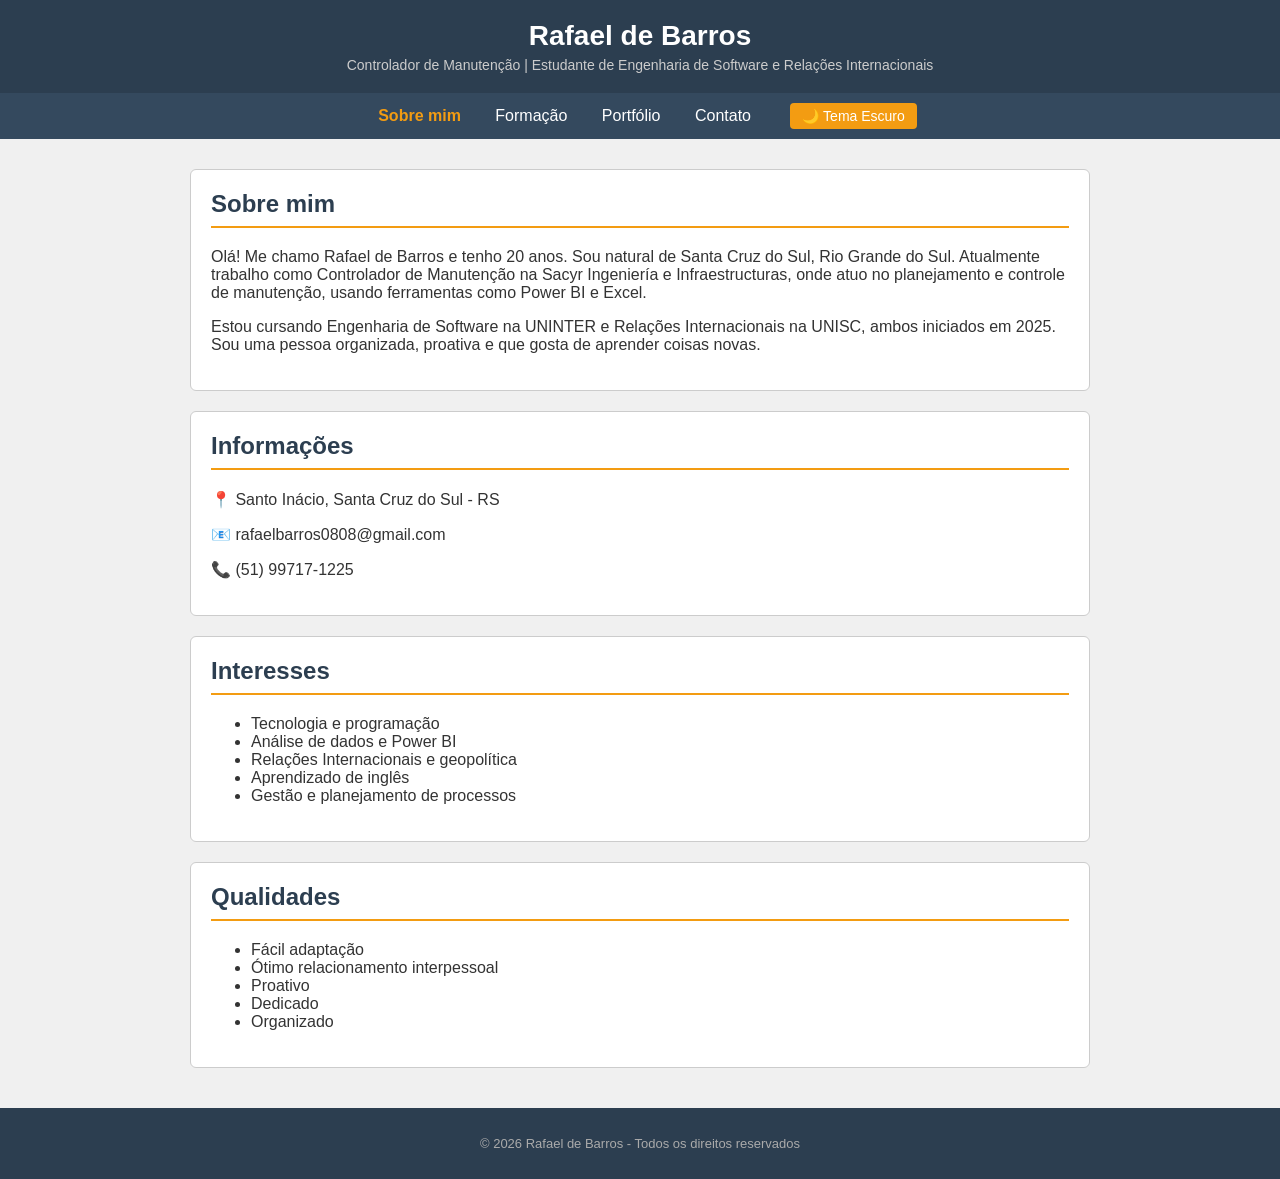
==== index.html @ fff727a5 "Primeiro Upload do site" ====
<!DOCTYPE html>
<html lang="pt-BR">
<head>
    <meta charset="UTF-8">
    <meta name="viewport" content="width=device-width, initial-scale=1.0">
    <title>Sobre mim - Rafael de Barros</title>
    <link rel="stylesheet" href="style.css">
</head>
<body>

    <!-- Cabeçalho com nome e cargo -->
    <header>
        <h1>Rafael de Barros</h1>
        <p>Controlador de Manutenção | Estudante de Engenharia de Software e Relações Internacionais</p>
    </header>

    <!-- Menu de navegação -->
    <nav>
        <!-- Botão hamburguer só aparece no celular -->
        <button id="btn-menu">☰</button>

        <div class="links-nav">
            <a href="index.html">Sobre mim</a>
            <a href="formacao.html">Formação</a>
            <a href="portfolio.html">Portfólio</a>
            <a href="contato.html">Contato</a>
            <button id="btn-tema">🌙 Tema Escuro</button>
        </div>
    </nav>

    <!-- Conteúdo principal -->
    <main>

        <!-- Apresentação pessoal -->
        <div class="caixa">
            <h2>Sobre mim</h2>
            <p>
                Olá! Me chamo Rafael de Barros e tenho 20 anos. Sou natural de Santa Cruz do Sul, Rio Grande do Sul.
                Atualmente trabalho como Controlador de Manutenção na Sacyr Ingeniería e Infraestructuras, onde
                atuo no planejamento e controle de manutenção, usando ferramentas como Power BI e Excel.
            </p>
            <p style="margin-top: 10px;">
                Estou cursando Engenharia de Software na UNINTER e Relações Internacionais na UNISC,
                ambos iniciados em 2025. Sou uma pessoa organizada, proativa e que gosta de aprender coisas novas.
            </p>
        </div>

        <!-- Informações de contato rápido -->
        <div class="caixa">
            <h2>Informações</h2>
            <p>📍 Santo Inácio, Santa Cruz do Sul - RS</p>
            <p>📧 rafaelbarros0808@gmail.com</p>
            <p>📞 (51) 99717-1225</p>
        </div>

        <!-- Hobbies e interesses -->
        <div class="caixa">
            <h2>Interesses</h2>
            <ul>
                <li>Tecnologia e programação</li>
                <li>Análise de dados e Power BI</li>
                <li>Relações Internacionais e geopolítica</li>
                <li>Aprendizado de inglês</li>
                <li>Gestão e planejamento de processos</li>
            </ul>
        </div>

        <!-- Qualidades profissionais -->
        <div class="caixa">
            <h2>Qualidades</h2>
            <ul>
                <li>Fácil adaptação</li>
                <li>Ótimo relacionamento interpessoal</li>
                <li>Proativo</li>
                <li>Dedicado</li>
                <li>Organizado</li>
            </ul>
        </div>

    </main>

    <!-- Rodapé -->
    <footer>
        <p>© 2026 Rafael de Barros - Todos os direitos reservados</p>
    </footer>

    <script src="main.js"></script>
</body>
</html>
---- style.css ----
/* Estilos do portfólio - Rafael de Barros */

/* Configurações gerais da página */
body {
    font-family: Arial, sans-serif;
    background-color: #f0f0f0;
    color: #333333;
    margin: 0;
    padding: 0;
}

/* Tema escuro */
body.escuro {
    background-color: #222222;
    color: #eeeeee;
}

/* Cabeçalho do site */
header {
    background-color: #2c3e50;
    color: white;
    text-align: center;
    padding: 20px;
}

header h1 {
    margin: 0;
    font-size: 28px;
}

header p {
    margin: 5px 0 0 0;
    font-size: 14px;
    color: #cccccc;
}

/* Menu de navegação */
nav {
    background-color: #34495e;
    text-align: center;
    padding: 10px;
}

nav a {
    color: white;
    text-decoration: none;
    margin: 0 15px;
    font-size: 16px;
}

nav a:hover {
    color: #f39c12;
}

nav a.ativo {
    color: #f39c12;
    font-weight: bold;
}

/* Botão de tema claro/escuro */
#btn-tema {
    background-color: #f39c12;
    color: white;
    border: none;
    padding: 5px 12px;
    cursor: pointer;
    border-radius: 4px;
    font-size: 14px;
    margin-left: 20px;
}

/* Menu hamburguer - escondido no desktop */
#btn-menu {
    display: none;
    background-color: #f39c12;
    color: white;
    border: none;
    padding: 8px 14px;
    cursor: pointer;
    font-size: 18px;
}

/* Conteúdo principal */
main {
    max-width: 900px;
    margin: 30px auto;
    padding: 0 20px;
}

/* Caixas de seção */
.caixa {
    background-color: white;
    border: 1px solid #cccccc;
    border-radius: 6px;
    padding: 20px;
    margin-bottom: 20px;
}

body.escuro .caixa {
    background-color: #333333;
    border-color: #555555;
}

.caixa h2 {
    color: #2c3e50;
    border-bottom: 2px solid #f39c12;
    padding-bottom: 8px;
    margin-top: 0;
}

body.escuro .caixa h2 {
    color: #eeeeee;
}

/* Card de projeto/trabalho */
.card-projeto {
    background-color: #f9f9f9;
    border: 1px solid #dddddd;
    border-radius: 5px;
    padding: 15px;
    margin-bottom: 15px;
}

body.escuro .card-projeto {
    background-color: #3a3a3a;
    border-color: #555555;
}

.card-projeto h3 {
    margin: 0 0 8px 0;
    color: #2c3e50;
    font-size: 16px;
}

body.escuro .card-projeto h3 {
    color: #dddddd;
}

.card-projeto p {
    margin: 0;
    font-size: 14px;
    color: #666666;
}

body.escuro .card-projeto p {
    color: #aaaaaa;
}

.card-projeto .faculdade {
    font-size: 13px;
    color: #f39c12;
    font-weight: bold;
    margin-bottom: 5px;
}

/* Formulário de contato */
form label {
    display: block;
    margin-bottom: 4px;
    font-weight: bold;
    font-size: 14px;
}

form input,
form textarea {
    width: 100%;
    padding: 8px;
    margin-bottom: 14px;
    border: 1px solid #cccccc;
    border-radius: 4px;
    font-size: 14px;
    box-sizing: border-box;
    background-color: #ffffff;
    color: #333333;
}

body.escuro form input,
body.escuro form textarea {
    background-color: #444444;
    border-color: #666666;
    color: #eeeeee;
}

form input.campo-erro,
form textarea.campo-erro {
    border-color: red;
}

.texto-erro {
    color: red;
    font-size: 13px;
    margin-top: -10px;
    margin-bottom: 10px;
    display: none;
}

form button {
    background-color: #2c3e50;
    color: white;
    border: none;
    padding: 10px 24px;
    font-size: 15px;
    cursor: pointer;
    border-radius: 4px;
}

form button:hover {
    background-color: #f39c12;
}

/* Modal de confirmação */
#modal {
    display: none;
    position: fixed;
    top: 0;
    left: 0;
    width: 100%;
    height: 100%;
    background-color: rgba(0, 0, 0, 0.5);
}

#modal-caixa {
    background-color: white;
    width: 320px;
    margin: 150px auto;
    padding: 30px;
    border-radius: 8px;
    text-align: center;
}

body.escuro #modal-caixa {
    background-color: #333333;
    color: #eeeeee;
}

#modal-caixa button {
    background-color: #2c3e50;
    color: white;
    border: none;
    padding: 8px 20px;
    cursor: pointer;
    border-radius: 4px;
    margin-top: 15px;
    font-size: 14px;
}

/* Rodapé */
footer {
    background-color: #2c3e50;
    color: #aaaaaa;
    text-align: center;
    padding: 15px;
    font-size: 13px;
    margin-top: 40px;
}

/* Responsivo para celular */
@media (max-width: 600px) {
    #btn-menu {
        display: inline-block;
    }

    nav .links-nav {
        display: none;
        flex-direction: column;
        padding: 10px 0;
    }

    nav .links-nav.aberto {
        display: flex;
    }

    nav .links-nav a {
        display: block;
        padding: 8px 0;
        margin: 0;
    }

    header h1 {
        font-size: 22px;
    }
}
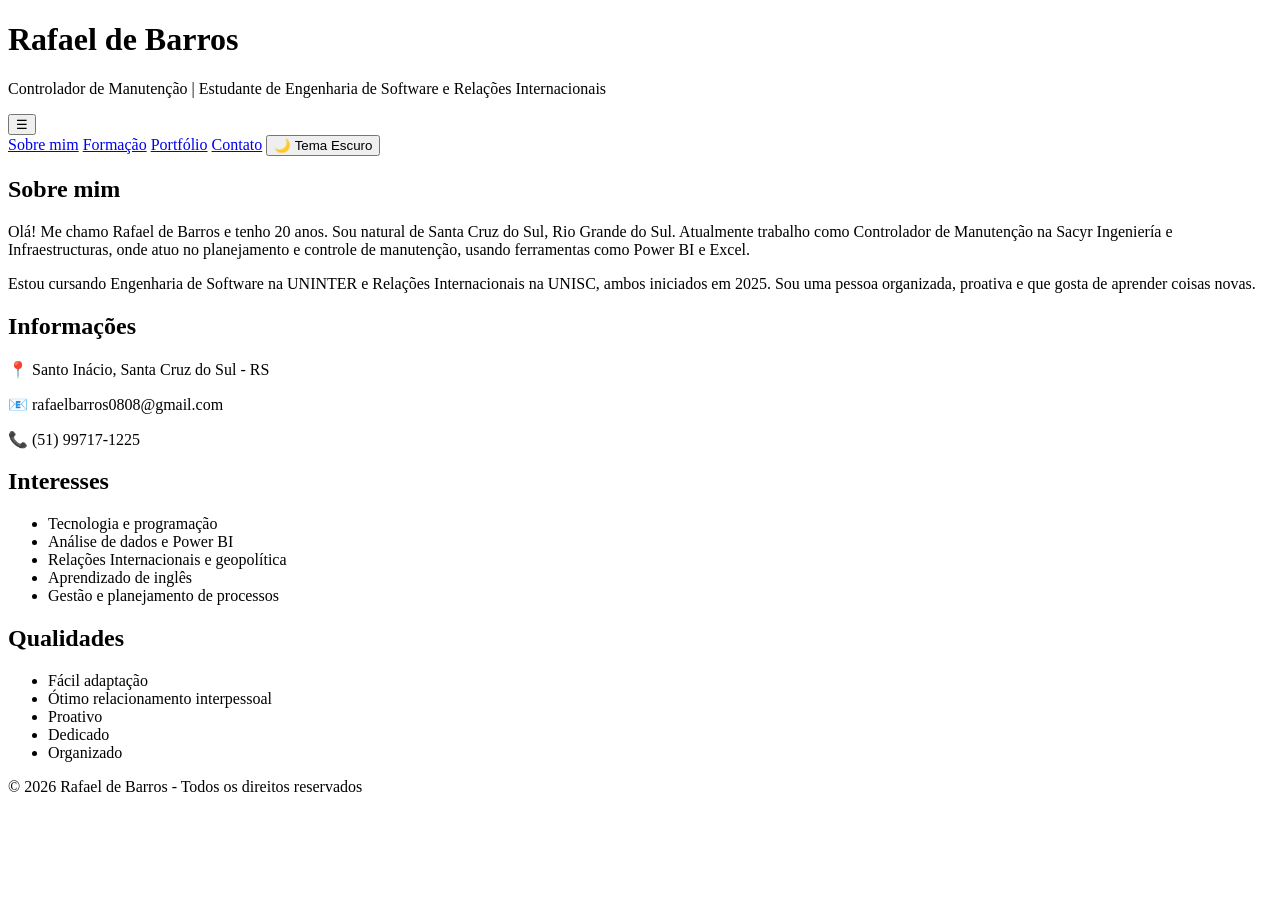
==== commit 5725de4d: "Upload Site Uninter" ====
--- a/index.html
+++ b/index.html
@@ -4,7 +4,7 @@
     <meta charset="UTF-8">
     <meta name="viewport" content="width=device-width, initial-scale=1.0">
     <title>Sobre mim - Rafael de Barros</title>
-    <link rel="stylesheet" href="style.css">
+    <link rel="stylesheet" href="css/style.css">
 </head>
 <body>
 
@@ -84,6 +84,6 @@
         <p>© 2026 Rafael de Barros - Todos os direitos reservados</p>
     </footer>
 
-    <script src="main.js"></script>
+    <script src="js/main.js"></script>
 </body>
-</html>
+</html>
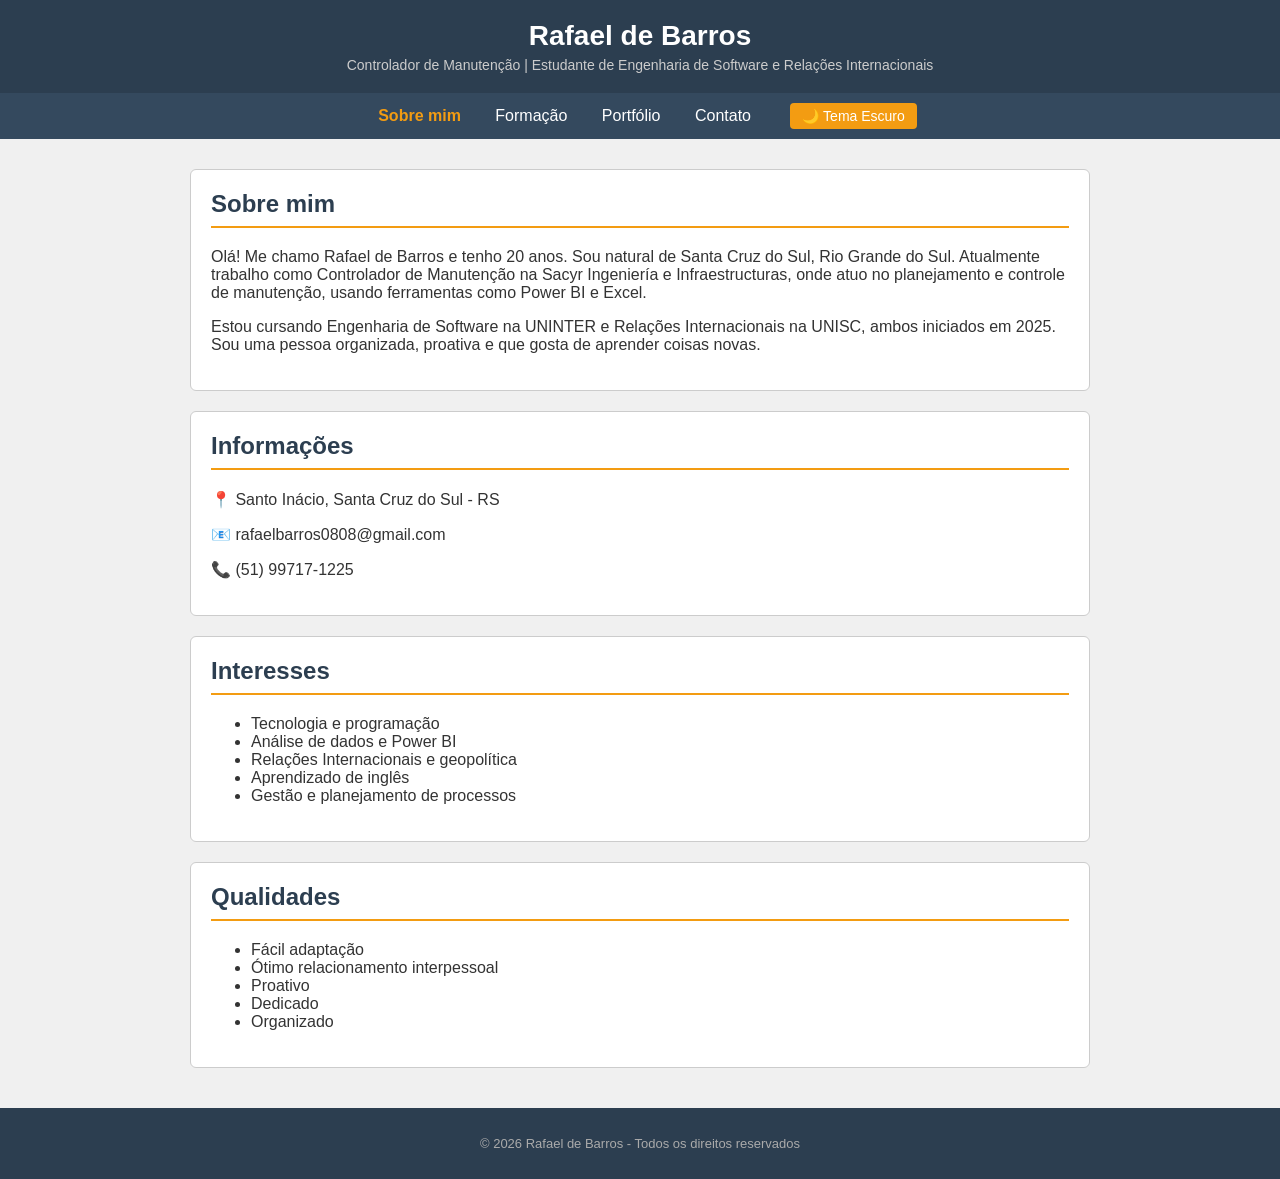
==== commit 2f52a493: "Upload Portfolio Uninter - Rafael de Barros" ====
--- a/index.html
+++ b/index.html
@@ -4,7 +4,7 @@
     <meta charset="UTF-8">
     <meta name="viewport" content="width=device-width, initial-scale=1.0">
     <title>Sobre mim - Rafael de Barros</title>
-    <link rel="stylesheet" href="css/style.css">
+    <link rel="stylesheet" href="style.css">
 </head>
 <body>
 
@@ -84,6 +84,6 @@
         <p>© 2026 Rafael de Barros - Todos os direitos reservados</p>
     </footer>
 
-    <script src="js/main.js"></script>
+    <script src="main.js"></script>
 </body>
 </html>
--- a/style.css
+++ b/style.css
@@ -0,0 +1,282 @@
+/* Estilos do portfólio - Rafael de Barros */
+
+/* Configurações gerais da página */
+body {
+    font-family: Arial, sans-serif;
+    background-color: #f0f0f0;
+    color: #333333;
+    margin: 0;
+    padding: 0;
+}
+
+/* Tema escuro */
+body.escuro {
+    background-color: #222222;
+    color: #eeeeee;
+}
+
+/* Cabeçalho do site */
+header {
+    background-color: #2c3e50;
+    color: white;
+    text-align: center;
+    padding: 20px;
+}
+
+header h1 {
+    margin: 0;
+    font-size: 28px;
+}
+
+header p {
+    margin: 5px 0 0 0;
+    font-size: 14px;
+    color: #cccccc;
+}
+
+/* Menu de navegação */
+nav {
+    background-color: #34495e;
+    text-align: center;
+    padding: 10px;
+}
+
+nav a {
+    color: white;
+    text-decoration: none;
+    margin: 0 15px;
+    font-size: 16px;
+}
+
+nav a:hover {
+    color: #f39c12;
+}
+
+nav a.ativo {
+    color: #f39c12;
+    font-weight: bold;
+}
+
+/* Botão de tema claro/escuro */
+#btn-tema {
+    background-color: #f39c12;
+    color: white;
+    border: none;
+    padding: 5px 12px;
+    cursor: pointer;
+    border-radius: 4px;
+    font-size: 14px;
+    margin-left: 20px;
+}
+
+/* Menu hamburguer - escondido no desktop */
+#btn-menu {
+    display: none;
+    background-color: #f39c12;
+    color: white;
+    border: none;
+    padding: 8px 14px;
+    cursor: pointer;
+    font-size: 18px;
+}
+
+/* Conteúdo principal */
+main {
+    max-width: 900px;
+    margin: 30px auto;
+    padding: 0 20px;
+}
+
+/* Caixas de seção */
+.caixa {
+    background-color: white;
+    border: 1px solid #cccccc;
+    border-radius: 6px;
+    padding: 20px;
+    margin-bottom: 20px;
+}
+
+body.escuro .caixa {
+    background-color: #333333;
+    border-color: #555555;
+}
+
+.caixa h2 {
+    color: #2c3e50;
+    border-bottom: 2px solid #f39c12;
+    padding-bottom: 8px;
+    margin-top: 0;
+}
+
+body.escuro .caixa h2 {
+    color: #eeeeee;
+}
+
+/* Card de projeto/trabalho */
+.card-projeto {
+    background-color: #f9f9f9;
+    border: 1px solid #dddddd;
+    border-radius: 5px;
+    padding: 15px;
+    margin-bottom: 15px;
+}
+
+body.escuro .card-projeto {
+    background-color: #3a3a3a;
+    border-color: #555555;
+}
+
+.card-projeto h3 {
+    margin: 0 0 8px 0;
+    color: #2c3e50;
+    font-size: 16px;
+}
+
+body.escuro .card-projeto h3 {
+    color: #dddddd;
+}
+
+.card-projeto p {
+    margin: 0;
+    font-size: 14px;
+    color: #666666;
+}
+
+body.escuro .card-projeto p {
+    color: #aaaaaa;
+}
+
+.card-projeto .faculdade {
+    font-size: 13px;
+    color: #f39c12;
+    font-weight: bold;
+    margin-bottom: 5px;
+}
+
+/* Formulário de contato */
+form label {
+    display: block;
+    margin-bottom: 4px;
+    font-weight: bold;
+    font-size: 14px;
+}
+
+form input,
+form textarea {
+    width: 100%;
+    padding: 8px;
+    margin-bottom: 14px;
+    border: 1px solid #cccccc;
+    border-radius: 4px;
+    font-size: 14px;
+    box-sizing: border-box;
+    background-color: #ffffff;
+    color: #333333;
+}
+
+body.escuro form input,
+body.escuro form textarea {
+    background-color: #444444;
+    border-color: #666666;
+    color: #eeeeee;
+}
+
+form input.campo-erro,
+form textarea.campo-erro {
+    border-color: red;
+}
+
+.texto-erro {
+    color: red;
+    font-size: 13px;
+    margin-top: -10px;
+    margin-bottom: 10px;
+    display: none;
+}
+
+form button {
+    background-color: #2c3e50;
+    color: white;
+    border: none;
+    padding: 10px 24px;
+    font-size: 15px;
+    cursor: pointer;
+    border-radius: 4px;
+}
+
+form button:hover {
+    background-color: #f39c12;
+}
+
+/* Modal de confirmação */
+#modal {
+    display: none;
+    position: fixed;
+    top: 0;
+    left: 0;
+    width: 100%;
+    height: 100%;
+    background-color: rgba(0, 0, 0, 0.5);
+}
+
+#modal-caixa {
+    background-color: white;
+    width: 320px;
+    margin: 150px auto;
+    padding: 30px;
+    border-radius: 8px;
+    text-align: center;
+}
+
+body.escuro #modal-caixa {
+    background-color: #333333;
+    color: #eeeeee;
+}
+
+#modal-caixa button {
+    background-color: #2c3e50;
+    color: white;
+    border: none;
+    padding: 8px 20px;
+    cursor: pointer;
+    border-radius: 4px;
+    margin-top: 15px;
+    font-size: 14px;
+}
+
+/* Rodapé */
+footer {
+    background-color: #2c3e50;
+    color: #aaaaaa;
+    text-align: center;
+    padding: 15px;
+    font-size: 13px;
+    margin-top: 40px;
+}
+
+/* Responsivo para celular */
+@media (max-width: 600px) {
+    #btn-menu {
+        display: inline-block;
+    }
+
+    nav .links-nav {
+        display: none;
+        flex-direction: column;
+        padding: 10px 0;
+    }
+
+    nav .links-nav.aberto {
+        display: flex;
+    }
+
+    nav .links-nav a {
+        display: block;
+        padding: 8px 0;
+        margin: 0;
+    }
+
+    header h1 {
+        font-size: 22px;
+    }
+}
